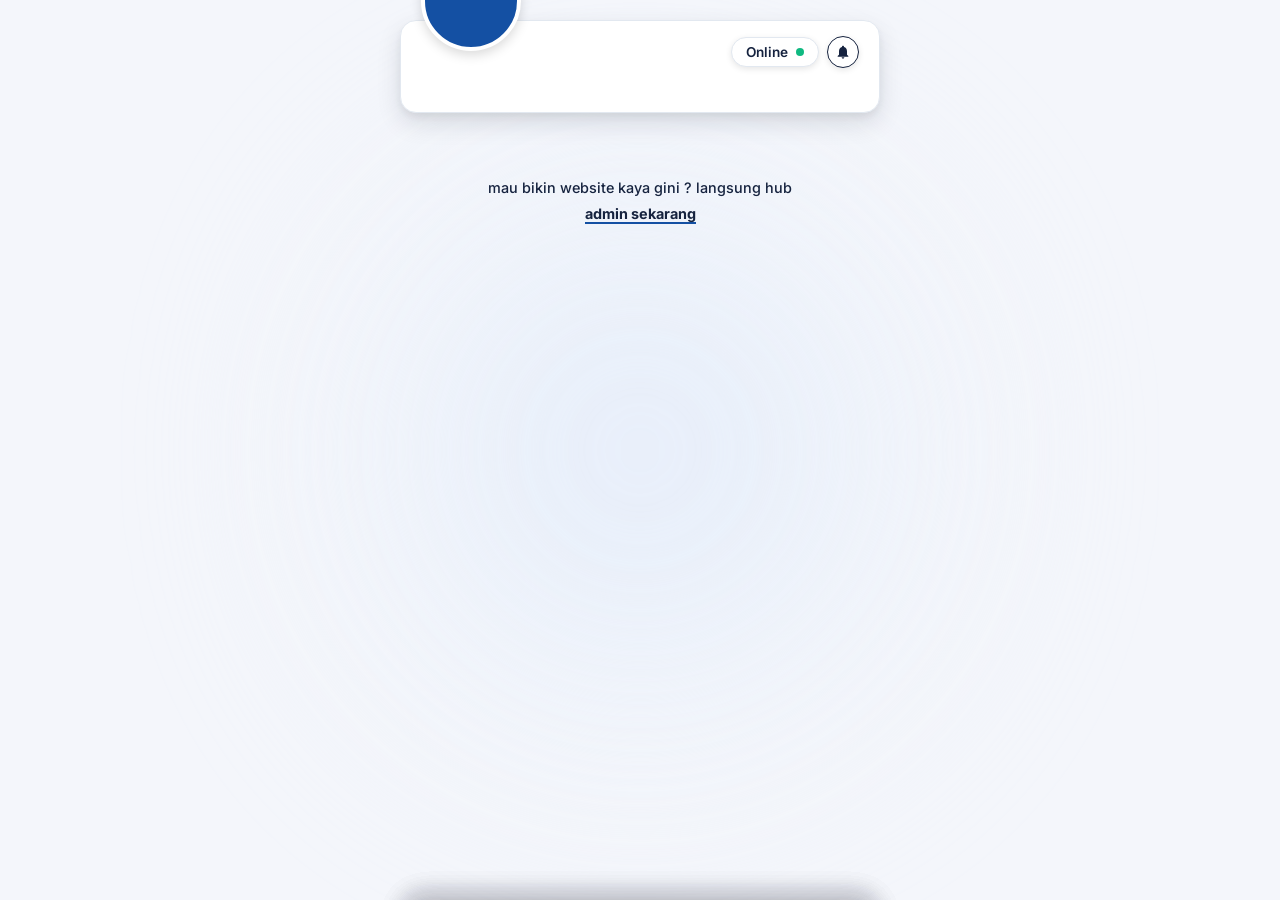
==== index.html @ dd4f0faf "Add files via upload" ====
<!DOCTYPE html>
<html lang="id">
<head>
    <meta charset="UTF-8" />
    <meta name="viewport" content="width=device-width, initial-scale=1.0, maximum-scale=1.0, user-scalable=no, viewport-fit=cover" />
    <meta name="theme-color" content="#f4f6fb" />
    <meta name="mobile-web-app-capable" content="yes" />
    <meta name="apple-mobile-web-app-capable" content="yes" />
    <meta name="apple-mobile-web-app-status-bar-style" content="default" />
    <meta name="format-detection" content="telephone=no" />
    <meta name="google-site-verification" content="FuXtRlDmVQ9IEvEFIk6jXxBwI6wVLH-sWnXPq3PyzO8" />
    <title>Andika Store</title>
    <meta name="description" content="dixz-vip.vercel.app adalah toko online yang dibuat dan dikelola oleh Andika. Jual followers Instagram & TikTok murah, APK widget jam estetik, dan bundle 2000+ ebook digital premium." />
    <meta name="keywords" content="Andika, Andika Store, dixz vip, dixz, followers tiktok murah, followers instagram murah, widget jam tecno, 2000 e-book digital murah" />

    <!-- Favicon (nilai awal, otomatis di-update lewat script mengikuti foto profil) -->
    <link rel="icon" id="dynamicFavicon" href="" type="image/png" />

    <!-- Schema markup: bantu Google mengenali brand "Andika Store" / "dixz-vip" / "Andika" sebagai entitas yang sama -->
    <script type="application/ld+json">
    {
        "@context": "https://schema.org",
        "@type": "OnlineStore",
        "name": "Andika Store",
        "alternateName": ["dixz-vip", "dixz", "Andika"],
        "url": "https://dixz-vip.vercel.app",
        "description": "Toko online yang dibuat dan dikelola oleh Andika. Jual followers Instagram & TikTok murah, APK widget jam estetik, dan bundle 2000+ ebook digital premium.",
        "founder": {
            "@type": "Person",
            "name": "Andika"
        },
        "makesOffer": [
            { "@type": "Offer", "itemOffered": { "@type": "Product", "name": "Followers Instagram" } },
            { "@type": "Offer", "itemOffered": { "@type": "Product", "name": "Followers TikTok" } },
            { "@type": "Offer", "itemOffered": { "@type": "Product", "name": "APK Widget Jam" } },
            { "@type": "Offer", "itemOffered": { "@type": "Product", "name": "2.000+ Buku Digital Premium" } }
        ]
    }
    </script>

    <link rel="preconnect" href="https://fonts.googleapis.com" />
    <link rel="preconnect" href="https://fonts.gstatic.com" crossorigin />
    <link href="https://fonts.googleapis.com/css2?family=Inter:wght@400;500;600;700;800&display=swap" rel="stylesheet" />
    <link href="https://fonts.googleapis.com/css2?family=Material+Symbols+Outlined:opsz,wght,FILL,GRAD@24,500,1,0" rel="stylesheet" />

    <link rel="stylesheet" href="/css/base-reset.css" />
    <link rel="stylesheet" href="/css/produk-payment.css" />
    <link rel="stylesheet" href="/css/checkout-sheet.css" />
    <link rel="stylesheet" href="/css/status-story.css" />
</head>
<body>

<div class="container" id="mainContainer">

    <!-- ===== PROFILE CARD ===== -->
    <header class="profile-card">
        <img src="" alt="Cover" class="cover-photo" id="profileCoverImg" onerror="this.style.display='none'" />
        <div class="profile-content">
            <div class="avatar-column">
                <div class="avatar-wrapper">
                    <div class="avatar-ring" id="avatarRing" onclick="openStatusViewer()">
                        <div class="avatar-container">
                            <img src="" alt="Avatar" class="avatar-img" id="profileAvatarImg" onerror="this.style.display='none'" />
                        </div>
                    </div>
                </div>
                <div class="username-wrapper">
                    <h1 id="profileNameText"></h1>
                </div>
            </div>
            <div class="status-notif-row">
                <div class="online-badge">
                    <span>Online</span>
                    <span class="online-dot"></span>
                </div>
                <div class="notif-icon-btn" id="btnNotifMain" onclick="openNotifPage()">
                    <svg viewBox="0 0 24 24"><path d="M12 22c1.1 0 2-.9 2-2h-4c0 1.1.89 2 2 2zm6-6v-5c0-3.07-1.64-5.64-4.5-6.32V4c0-.83-.67-1.5-1.5-1.5s-1.5.67-1.5 1.5v.68C7.63 5.36 6 7.92 6 11v5l-2 2v1h16v-1l-2-2z"/></svg>
                    <span class="notif-count-badge" id="notifCountMain"></span>
                    <div class="notif-overlay-preview" id="notifOverlayPreview" onclick="event.stopPropagation(); openNotifPage();">
                        <div class="notif-overlay-latest"></div>
                        <div class="notif-overlay-text"></div>
                    </div>
                </div>
            </div>
            <p class="bio" id="profileBioText"></p>
        </div>
    </header>

    <!-- ===== NOTIFIKASI V1 (TEKS BERJALAN) ===== -->
    <div class="notif-ticker" id="notifTickerV1" style="display:none;">
        <span class="notif-ticker-icon">
            <span class="material-symbols-outlined">campaign</span>
        </span>
        <div class="notif-ticker-track">
            <div class="notif-ticker-inner" id="notifTickerInner"></div>
        </div>
    </div>

    <!-- ===== GRID PRODUK 2 KOLOM ===== -->
    <div class="product-grid" id="productGrid"></div>

    <!-- ===== FOOTER ===== -->
    <footer>
        mau bikin website kaya gini ? langsung hub<br />
        <a href="https://wa.me/qr/74JALTPNIT3DH1" target="_blank">admin sekarang</a>
    </footer>
</div>

<!-- ============================================================ -->
<!-- ===== HALAMAN DETAIL PRODUK ===== -->
<div class="page-product" id="pageProduct">

    <!-- Slider + tombol back jadi satu kontainer -->
    <div class="slider-wrapper">
        <div class="btn-back" id="btnBackProduct">‹</div>
        <div class="btn-notif-product" id="btnNotifProduct" onclick="openNotifPage()">
            <svg viewBox="0 0 24 24"><path d="M12 22c1.1 0 2-.9 2-2h-4c0 1.1.89 2 2 2zm6-6v-5c0-3.07-1.64-5.64-4.5-6.32V4c0-.83-.67-1.5-1.5-1.5s-1.5.67-1.5 1.5v.68C7.63 5.36 6 7.92 6 11v5l-2 2v1h16v-1l-2-2z"/></svg>
            <span class="notif-count-badge" id="notifCountProduct"></span>
            <div class="notif-overlay-preview" id="notifOverlayPreviewProduct" onclick="event.stopPropagation(); openNotifPage();">
                <div class="notif-overlay-latest"></div>
                <div class="notif-overlay-text"></div>
            </div>
        </div>
        <div class="detail-main-slider" id="detailSlider">
            <div class="detail-slide-track" id="slideTrack"></div>
            <div class="slider-indicators" id="sliderIndicators"></div>
        </div>
    </div>

    <div class="product-detail-content">
        <div class="detail-title" id="detailTitle">Nama Produk</div>
        <div class="detail-price-wrap" id="detailPriceWrap">
            <span class="detail-price-old" id="detailPriceOld" style="display:none"></span>
            <span class="detail-price" id="detailPrice">Rp 0</span>
        </div>
        <div class="detail-desc" id="detailDesc"></div>

        <!-- Gallery horizontal scroll -->
        <div class="gallery-scroll" id="galleryScroll"></div>

        <!-- Testimoni -->
        <div class="testimoni-section" id="testimoniSection" style="display:none">
            <div class="testimoni-header">
                <span class="testimoni-title" id="testimoniTitle">Testimoni Pelanggan</span>
                <span class="testimoni-limit" id="testimoniLimit">hanya menampilkan 10</span>
            </div>
            <div class="testimoni-list" id="testimoniList"></div>
        </div>
    </div>

    <!-- Tombol BELI (mengambang) - MERAH SOFT -->
    <div class="btn-beli-fixed">
        <button id="btnBeliSekarang">
            BELI SEKARANG <span id="btnBeliPrice">Rp 0</span>
        </button>
    </div>
</div>

<!-- ============================================================ -->
<!-- ===== HALAMAN PEMBAYARAN (QRIS) ===== -->
<div class="page-payment" id="pagePayment">
    <!-- Tombol back dengan animasi -->
    <div class="payment-top-bar">
        <div class="btn-back-payment" id="btnBackPayment">‹</div>
        <div class="btn-notif-payment" id="btnNotifPayment" onclick="openNotifPage()">
            <svg viewBox="0 0 24 24"><path d="M12 22c1.1 0 2-.9 2-2h-4c0 1.1.89 2 2 2zm6-6v-5c0-3.07-1.64-5.64-4.5-6.32V4c0-.83-.67-1.5-1.5-1.5s-1.5.67-1.5 1.5v.68C7.63 5.36 6 7.92 6 11v5l-2 2v1h16v-1l-2-2z"/></svg>
            <span class="notif-count-badge" id="notifCountPayment"></span>
            <div class="notif-overlay-preview notif-overlay-preview-left" id="notifOverlayPreviewPayment" onclick="event.stopPropagation(); openNotifPage();">
                <div class="notif-overlay-latest"></div>
                <div class="notif-overlay-text"></div>
            </div>
        </div>
    </div>

    <div class="payment-title">💳 Pembayaran</div>

    <img class="payment-qris-img" id="paymentQrisImg" src="" alt="QRIS" />

    <div class="qris-price-box">
        <div class="qris-price-col">
            <span class="qris-price-text" id="qrisPriceText">Rp 0</span>
            <span class="qris-admin-text" id="qrisAdminText">+ biaya admin</span>
        </div>
        <a href="#" download="QRIS-DixzVip.jpg" id="btnDownloadQris" class="btn-download-qris">
            <svg viewBox="0 0 24 24" xmlns="http://www.w3.org/2000/svg"><path d="M11 4h2v7h3l-4 4-4-4h3V4zM5 18h14v2H5z"/></svg>
            DOWNLOAD
        </a>
    </div>

    <div class="payment-info">
        <li><span class="step-num">1</span> Pembayaran via <strong>QRIS</strong></li>
        <li><span class="step-num">2</span> Scan QRIS di atas</li>
        <li><span class="step-num">3</span> Kirim bukti transaksi ke WA</li>
        <li><span class="step-num">4</span> <span id="paymentInstr4">Produk dikirim lewat WA</span></li>
    </div>

    <!-- Kotak hijau soft horizontal -->
    <a href="#" id="btnBuktiWa" target="_blank" class="btn-bukti-wa">
        Kirim Bukti Transaksi Ke Sini
    </a>

    <p style="text-align:center;margin-top:20px;font-weight:600;color:#555;">Mimin insyaallah fast respon yah 🥰</p>
</div>

<!-- ============================================================ -->
<!-- ===== HALAMAN NOTIFIKASI (menyatu di website utama) ===== -->
<div class="page-notif" id="pageNotif">
    <div class="notif-top-bar">
        <h1 class="notif-page-title">Notifikasi</h1>
        <div class="btn-close-notif" id="btnBackNotif">✕</div>
    </div>
    <div id="notifPageList"></div>
    <div class="empty-state" id="notifEmptyState" style="display:none">Belum ada notifikasi.</div>
</div>

<!-- ============================================================ -->
<!-- ===== BOTTOM SHEET: PILIH METODE PEMBAYARAN ===== -->
<div class="sheet-overlay" id="sheetOverlay"></div>
<div class="payment-method-sheet" id="paymentMethodSheet">
    <div class="sheet-handle"></div>

    <div id="sheetMethodView">
        <div class="sheet-title">Pilih Metode Pembayaran</div>

        <div class="method-list">
            <div class="method-option disabled">
                <div class="method-icon-circle">
                    <img src="https://i.ibb.co.com/RxcXkbR/19505ccf6392c16c5c320a50e8c2b745.jpg" alt="DANA" />
                </div>
                <span class="method-name">DANA</span>
                <span class="method-status">Segera Hadir</span>
            </div>

            <div class="method-option disabled">
                <div class="method-icon-circle">
                    <img src="https://i.ibb.co.com/FL1rmD7w/ca3bcfb0b9e22aface4fb684a733075e.jpg" alt="GoPay" />
                </div>
                <span class="method-name">GoPay</span>
                <span class="method-status">Segera Hadir</span>
            </div>

            <div class="method-option disabled">
                <div class="method-icon-circle">
                    <img src="https://i.ibb.co.com/fdcCYJgd/b1a071a263b1ceb1ceadd4798d56f531.jpg" alt="OVO" />
                </div>
                <span class="method-name">OVO</span>
                <span class="method-status">Segera Hadir</span>
            </div>

            <div class="method-option" data-method="qris">
                <div class="method-icon-circle">
                    <img src="https://i.ibb.co.com/F4hYS9hG/sedang-1707756021-logo-qris.jpg" alt="QRIS" />
                </div>
                <span class="method-name">QRIS</span>
                <span class="method-check" id="methodCheck">
                    <svg viewBox="0 0 24 24" xmlns="http://www.w3.org/2000/svg"><path d="M9 16.2l-3.5-3.5L4 14.2l5 5 11-11-1.5-1.5z"/></svg>
                </span>
            </div>
        </div>

        <button class="btn-lanjutkan" id="btnLanjutkanPayment" disabled>Lanjutkan</button>
    </div>

    <div class="sheet-loading-view" id="sheetLoadingView">
        <div class="loading-ring"></div>
        <p class="loading-label" id="sheetLoadingLabel">Menyiapkan QRIS Pembayaran...</p>
        <div class="loading-progress-track">
            <div class="loading-progress-fill" id="sheetProgressFill"></div>
        </div>
    </div>
</div>

<!-- ============================================================ -->
<!-- ===== SHEET: INPUT DATA INSTAGRAM ===== -->
<div class="sheet-overlay" id="igSheetOverlay"></div>
<div class="payment-method-sheet" id="igInputSheet">
    <div class="sheet-handle"></div>

    <div id="igInputView" class="ig-input-view">
        <div class="sheet-title" id="igSheetTitle">Detail Pesanan Instagram</div>

        <label class="ig-field-label" id="igUsernameLabel">Username Instagram</label>
        <input type="text" id="igUsernameInput" class="ig-username-input" placeholder="@username_kamu" autocomplete="off" autocorrect="off" spellcheck="false" />

        <label class="ig-field-label">Pilih Jumlah Followers</label>
        <div class="ig-followers-grid" id="igFollowersGrid">
            <button class="ig-followers-btn" data-amount="100">100</button>
            <button class="ig-followers-btn" data-amount="200">200</button>
            <button class="ig-followers-btn" data-amount="300">300</button>
            <button class="ig-followers-btn" data-amount="400">400</button>
            <button class="ig-followers-btn" data-amount="500">500</button>
            <button class="ig-followers-btn" data-amount="600">600</button>
            <button class="ig-followers-btn" data-amount="700">700</button>
            <button class="ig-followers-btn" data-amount="800">800</button>
            <button class="ig-followers-btn" data-amount="900">900</button>
            <button class="ig-followers-btn" data-amount="1000">1.000</button>
        </div>

        <div class="ig-price-display">
            <span class="ig-price-label">Total Pembayaran</span>
            <span class="ig-price-value" id="igPriceDisplay">Pilih jumlah dulu</span>
        </div>

        <button class="btn-lanjutkan" id="btnLanjutkanIG" disabled>Lanjutkan Pembayaran</button>
    </div>

    <div class="sheet-loading-view" id="igLoadingView">
        <div class="loading-ring"></div>
        <p class="loading-label">Menyiapkan Metode Pembayaran...</p>
        <div class="loading-progress-track">
            <div class="loading-progress-fill" id="igProgressFill"></div>
        </div>
    </div>
</div>

<!-- ============================================================ -->
<!-- ===== SHEET: ADDON PRODUK (Widget Jam) ===== -->
<div class="sheet-overlay" id="addonSheetOverlay"></div>
<div class="payment-method-sheet" id="addonSheet">
    <div class="sheet-handle"></div>
    <div id="addonSheetView">
        <div class="sheet-title">Siapa Tau Kamu Berminat 👀</div>
        <div class="addon-card" id="addonCard">
            <img class="addon-card-img" id="addonCardImg" src="" alt="Addon" />
            <div class="addon-card-info">
                <div class="addon-card-name" id="addonCardName"></div>
                <div class="addon-card-desc" id="addonCardDesc"></div>
                <div class="addon-card-price" id="addonCardPrice"></div>
            </div>
            <div class="addon-check" id="addonCheck">
                <svg viewBox="0 0 24 24"><path d="M9 16.2l-3.5-3.5L4 14.2l5 5 11-11-1.5-1.5z"/></svg>
            </div>
        </div>
        <div class="addon-total-box">
            <span class="addon-total-label">Total</span>
            <span class="addon-total-value" id="addonTotalValue">Rp 500</span>
        </div>
        <button class="btn-lanjutkan" id="btnLanjutkanAddon">Lanjutkan • Rp 500</button>
    </div>
    <div class="sheet-loading-view" id="addonLoadingView">
        <div class="loading-ring"></div>
        <p class="loading-label">Menyiapkan Metode Pembayaran...</p>
        <div class="loading-progress-track">
            <div class="loading-progress-fill" id="addonProgressFill"></div>
        </div>
    </div>
</div>

<!-- ============================================================ -->
<!-- ===== HALAMAN STATUS (STORY VIEWER) ===== -->
<div class="page-status" id="pageStatus">
    <div class="status-progress-row" id="statusProgressRow"></div>
    <div class="status-header">
        <img class="status-header-avatar" id="statusHeaderAvatar" src="" alt="Avatar" />
        <div class="status-header-info">
            <div class="status-header-name" id="statusHeaderName"></div>
            <div class="status-header-time" id="statusHeaderTime"></div>
        </div>
        <div class="status-header-notif" id="statusHeaderNotif" onclick="event.stopPropagation(); if(window.__statusPauseForOverlay) window.__statusPauseForOverlay(); openNotifPage();">
            <svg viewBox="0 0 24 24"><path d="M12 22c1.1 0 2-.9 2-2h-4c0 1.1.89 2 2 2zm6-6v-5c0-3.07-1.64-5.64-4.5-6.32V4c0-.83-.67-1.5-1.5-1.5s-1.5.67-1.5 1.5v.68C7.63 5.36 6 7.92 6 11v5l-2 2v1h16v-1l-2-2z"/></svg>
            <span class="notif-count-badge" id="notifCountStatus"></span>
            <div class="notif-overlay-preview" id="notifOverlayPreviewStatus">
                <div class="notif-overlay-latest"></div>
                <div class="notif-overlay-text"></div>
            </div>
        </div>
        <div class="status-header-close" id="statusHeaderClose">✕</div>
    </div>

    <div class="status-media-wrap" id="statusMediaWrap">
        <div class="status-tap-zone status-tap-left" id="statusTapLeft"></div>
        <div class="status-tap-zone status-tap-right" id="statusTapRight"></div>
    </div>

    <div class="status-bottom-bar" id="statusBottomBar">
        <div class="status-reply-row" id="statusReplyRow">
            <div class="status-icon-btn status-btn-camera" id="statusBtnCamera" title="Kamera">
                <svg viewBox="0 0 24 24"><path d="M9 2l-1.83 2H4c-1.1 0-2 .9-2 2v12c0 1.1.9 2 2 2h16c1.1 0 2-.9 2-2V6c0-1.1-.9-2-2-2h-3.17L15 2H9zm3 15c-2.76 0-5-2.24-5-5s2.24-5 5-5 5 2.24 5 5-2.24 5-5 5zm0-8a3 3 0 100 6 3 3 0 000-6z"/></svg>
            </div>
            <div class="status-reply-pill">
                <input type="text" id="statusReplyInput" class="status-reply-input" placeholder="Kirim pesan..." autocomplete="off" autocorrect="off" />
            </div>
            <div class="status-icon-btn" id="statusBtnGallery" title="Galeri">
                <svg viewBox="0 0 24 24"><path d="M21 19V5c0-1.1-.9-2-2-2H5c-1.1 0-2 .9-2 2v14c0 1.1.9 2 2 2h14c1.1 0 2-.9 2-2zM8.5 13.5l2.5 3.01L14.5 12l4.5 6H5l3.5-4.5z"/></svg>
            </div>
            <div class="status-icon-btn status-btn-sticker" id="statusBtnSticker" title="Stiker">
                <svg viewBox="0 0 24 24"><path d="M12 2C6.48 2 2 6.48 2 12s4.48 10 10 10 10-4.48 10-10S17.52 2 12 2zM8.5 8.5a1.5 1.5 0 113 0 1.5 1.5 0 01-3 0zm7 0a1.5 1.5 0 113 0 1.5 1.5 0 01-3 0zM12 17.5c-2.33 0-4.31-1.46-5.11-3.5h10.22c-.8 2.04-2.78 3.5-5.11 3.5z"/></svg>
                <div class="status-emoji-quick" id="statusEmojiQuick">
                    <span data-emoji="😂">😂</span>
                    <span data-emoji="😍">😍</span>
                </div>
            </div>
            <div class="status-icon-btn status-btn-mic" id="statusBtnMicSend" title="Kirim">
                <svg id="statusMicIcon" viewBox="0 0 24 24"><path d="M12 14c1.66 0 3-1.34 3-3V5c0-1.66-1.34-3-3-3S9 3.34 9 5v6c0 1.66 1.34 3 3 3zm5-3c0 2.76-2.24 5-5 5s-5-2.24-5-5H5c0 3.53 2.61 6.43 6 6.92V21h2v-3.08c3.39-.49 6-3.39 6-6.92h-2z"/></svg>
                <svg id="statusSendIcon" viewBox="0 0 24 24" style="display:none"><path d="M2.01 21L23 12 2.01 3 2 10l15 2-15 2z"/></svg>
            </div>
            <div class="status-reaction-btn" id="statusBtnLike">
                <svg viewBox="0 0 24 24"><path d="M12 21.35l-1.45-1.32C5.4 15.36 2 12.28 2 8.5 2 5.42 4.42 3 7.5 3c1.74 0 3.41.81 4.5 2.09C13.09 3.81 14.76 3 16.5 3 19.58 3 22 5.42 22 8.5c0 3.78-3.4 6.86-8.55 11.54L12 21.35z"/></svg>
            </div>
            <div class="status-reaction-btn" id="statusBtnShare">
                <svg viewBox="0 0 24 24"><path d="M18 16.08c-.76 0-1.44.3-1.96.77L8.91 12.7c.05-.23.09-.46.09-.7s-.04-.47-.09-.7l7.05-4.11c.54.5 1.25.81 2.04.81 1.66 0 3-1.34 3-3s-1.34-3-3-3-3 1.34-3 3c0 .24.04.47.09.7L7.04 9.81C6.5 9.31 5.79 9 5 9c-1.66 0-3 1.34-3 3s1.34 3 3 3c.79 0 1.5-.31 2.04-.81l7.12 4.16c-.05.21-.08.43-.08.65 0 1.61 1.31 2.92 2.92 2.92 1.61 0 2.92-1.31 2.92-2.92s-1.31-2.92-2.92-2.92z"/></svg>
            </div>
        </div>
        <div class="status-voice-recording" id="statusVoiceRecording">
            <div class="status-voice-del" id="statusVoiceDel">
                <svg viewBox="0 0 24 24"><path d="M6 19c0 1.1.9 2 2 2h8c1.1 0 2-.9 2-2V7H6v12zM19 4h-3.5l-1-1h-5l-1 1H5v2h14V4z"/></svg>
            </div>
            <div class="status-voice-wave" id="statusVoiceWave">
                <span style="animation-delay:0s"></span><span style="animation-delay:0.1s"></span><span style="animation-delay:0.2s"></span><span style="animation-delay:0.3s"></span><span style="animation-delay:0.15s"></span><span style="animation-delay:0.25s"></span><span style="animation-delay:0.05s"></span><span style="animation-delay:0.35s"></span>
            </div>
            <div class="status-voice-time" id="statusVoiceTime">0:00</div>
            <div class="status-voice-send" id="statusVoiceSend">
                <svg viewBox="0 0 24 24"><path d="M2.01 21L23 12 2.01 3 2 10l15 2-15 2z"/></svg>
            </div>
        </div>
    </div>
</div>
<input type="file" id="statusCameraCapture" accept="image/*" capture="environment" style="display:none" />
<input type="file" id="statusGalleryPick" accept="image/*" style="display:none" />
<div class="status-toast" id="statusToast"></div>
<div class="status-sent-overlay" id="statusSentOverlay">
    <svg viewBox="0 0 52 52">
        <circle class="status-sent-circle" cx="26" cy="26" r="23" fill="none"/>
        <path class="status-sent-check" fill="none" d="M14 27l7 7 16-16"/>
    </svg>
</div>

<!-- ===== FLOATING WHATSAPP BUTTON ===== -->
<a href="#" target="_blank" class="fab-wa" id="fabWa" style="display:none;">
    <svg viewBox="0 0 24 24" xmlns="http://www.w3.org/2000/svg">
        <path d="M17.472 14.382c-.297-.149-1.758-.867-2.03-.967-.273-.099-.471-.148-.67.15-.197.297-.767.966-.94 1.164-.173.199-.347.223-.644.075-.297-.15-1.255-.463-2.39-1.475-.883-.788-1.48-1.761-1.653-2.059-.173-.297-.018-.458.13-.606.134-.133.298-.347.446-.52.149-.174.198-.298.298-.497.099-.198.05-.371-.025-.52-.075-.149-.669-1.612-.916-2.207-.242-.579-.487-.5-.669-.51-.173-.008-.371-.01-.57-.01-.198 0-.52.074-.792.372-.272.297-1.04 1.016-1.04 2.479 0 1.462 1.065 2.875 1.213 3.074.149.198 2.096 3.2 5.077 4.487.709.306 1.262.489 1.694.625.712.227 1.36.195 1.871.118.571-.085 1.758-.719 2.006-1.413.248-.694.248-1.289.173-1.413-.074-.124-.272-.198-.57-.347m-5.421 7.403h-.004a9.87 9.87 0 01-5.031-1.378l-.361-.214-3.741.982.998-3.648-.235-.374a9.86 9.86 0 01-1.51-5.26c.001-5.45 4.436-9.884 9.888-9.884 2.64 0 5.122 1.03 6.988 2.898a9.825 9.825 0 012.893 6.994c-.003 5.45-4.437 9.884-9.885 9.884m8.413-18.297A11.815 11.815 0 0012.05 0C5.495 0 .16 5.335.157 11.892c0 2.096.547 4.142 1.588 5.945L.057 24l6.305-1.654a11.882 11.882 0 005.683 1.448h.005c6.554 0 11.89-5.335 11.893-11.893a11.821 11.821 0 00-3.48-8.413z"/>
    </svg>
</a>

<!-- ============================================================ -->
<script type="module" src="/firabase.js"></script>

<script src="/js/produk-grid.js"></script>
<script src="/js/slider-testimoni.js"></script>
<script src="/js/navigasi-halaman.js"></script>
<script src="/js/payment-sheet.js"></script>
<script src="/js/addon-ig-sheet.js"></script>
<script src="/js/ig-close.js"></script>
<script src="/js/status-init.js"></script>
<script src="/js/status-viewer.js"></script>

<!-- ===== FAVICON OTOMATIS (ikut foto profil) ===== -->
<script>
(function () {
    const avatarImg = document.getElementById('profileAvatarImg');
    const faviconLink = document.getElementById('dynamicFavicon');
    if (!avatarImg || !faviconLink) return;

    function syncFavicon() {
        if (avatarImg.src) {
            faviconLink.href = avatarImg.src;
        }
    }

    // Set favicon pas pertama kali foto sudah termuat
    if (avatarImg.complete) {
        syncFavicon();
    } else {
        avatarImg.addEventListener('load', syncFavicon, { once: true });
    }

    // Pantau kalau src foto profil berubah (misal setelah update dari web admin)
    const observer = new MutationObserver(syncFavicon);
    observer.observe(avatarImg, { attributes: true, attributeFilter: ['src'] });
})();
</script>

</body>
</html>
---- css/produk-payment.css ----
/* ===== HALAMAN PRODUK (Detail) ===== */
        .page-product {
            display: none;
            position: fixed;
            top: 0;
            left: 0;
            right: 0;
            bottom: 0;
            background: var(--bg-base);
            z-index: 999;
            overflow-y: auto;
            padding-bottom: 90px;
        }

        .page-product.active {
            display: block;
        }

        /* Tombol kembali - overlay di atas foto */
        .btn-back {
            position: absolute;
            top: 16px;
            left: 16px;
            z-index: 20;
            width: 44px;
            height: 44px;
            background: rgba(255,255,255,0.92);
            border: 1px solid var(--border);
            border-radius: 50%;
            display: flex;
            align-items: center;
            justify-content: center;
            font-size: 1.8rem;
            font-weight: 700;
            color: var(--dark);
            cursor: pointer;
            box-shadow: 0 3px 9px rgba(15,23,42,0.18);
            transition: opacity 0.4s ease, transform 0.3s ease, visibility 0.4s;
            transform: translateY(0);
            opacity: 1;
            visibility: visible;
        }

        .btn-back.hidden {
            opacity: 0;
            transform: translateY(-10px);
            visibility: hidden;
            pointer-events: none;
        }

        /* Wrapper foto + btn back jadi 1 kontainer relatif */
        .slider-wrapper {
            position: relative;
            width: 100%;
        }

        /* Wrapper foto utama + slider */
        .detail-main-slider {
            position: relative;
            width: 100%;
            aspect-ratio: 1 / 1;
            background: #000;
            overflow: hidden;
            touch-action: pan-y;
        }

        .detail-slide-track {
            display: flex;
            width: 100%;
            height: 100%;
            cursor: grab;
            transition: transform 0.4s cubic-bezier(0.25, 0.46, 0.45, 0.94);
        }

        .detail-slide-track img {
            flex: 0 0 100%;
            width: 100%;
            height: 100%;
            object-fit: cover;
            display: block;
            -webkit-user-drag: none;
            user-select: none;
        }

        /* Indikator bulat-bulat di dalam foto (bawah) */
        .slider-indicators {
            position: absolute;
            bottom: 16px;
            left: 50%;
            transform: translateX(-50%);
            display: flex;
            gap: 10px;
            z-index: 5;
        }

        .slider-indicators span {
            display: block;
            width: 10px;
            height: 10px;
            border-radius: 50%;
            background: rgba(255,255,255,0.5);
            border: 2px solid rgba(0,0,0,0.3);
            transition: background 0.3s, transform 0.2s;
            cursor: pointer;
        }

        .slider-indicators span.active {
            background: #fff;
            transform: scale(1.2);
            border-color: #222;
        }

        /* Konten di bawah foto */
        .product-detail-content {
            padding: 20px 20px 20px;
        }

        .detail-title {
            font-size: 1.6rem;
            font-weight: 800;
            color: var(--dark);
            margin-top: 4px;
        }

        .detail-price {
            font-size: 1.5rem;
            font-weight: 800;
            color: var(--green);
            margin-top: 4px;
        }

        .detail-price-wrap {
            margin-top: 6px;
            display: flex;
            flex-direction: column;
            gap: 2px;
        }

        .detail-price-old {
            font-size: 0.85rem;
            font-weight: 600;
            color: #bbb;
            text-decoration: line-through;
            line-height: 1.2;
        }

        /* ===== STYLED DESKRIPSI ===== */
        .detail-desc {
            font-size: 0.88rem;
            color: #444;
            margin-top: 14px;
            line-height: 1.65;
            overflow-wrap: break-word;
            word-break: normal;
        }

        .detail-desc .desc-heading {
            font-size: 0.9rem;
            font-weight: 800;
            color: var(--dark);
            margin: 16px 0 6px;
            display: block;
            letter-spacing: 0.2px;
        }

        .detail-desc .desc-heading:first-child {
            margin-top: 0;
        }

        .detail-desc .desc-paragraph {
            display: block;
            margin-bottom: 8px;
            color: #444;
            font-size: 0.88rem;
        }

        .detail-desc .desc-tagline {
            display: block;
            font-weight: 700;
            color: var(--dark);
            margin-bottom: 8px;
            font-size: 0.9rem;
            line-height: 1.5;
        }

        .detail-desc .desc-list {
            list-style: none;
            padding: 0;
            margin: 6px 0 10px;
        }

        .detail-desc .desc-list li {
            display: flex;
            gap: 10px;
            margin-bottom: 6px;
            align-items: flex-start;
            font-size: 0.85rem;
            line-height: 1.5;
            overflow-wrap: break-word;
            word-break: normal;
        }

        .detail-desc .desc-list li::before {
            content: '';
            width: 7px;
            height: 7px;
            min-width: 7px;
            background: #a8b2c2;
            border-radius: 50%;
            flex-shrink: 0;
            margin-top: 4px;
        }

        .detail-desc .desc-divider {
            display: block;
            height: 1.5px;
            background: var(--dark);
            border-radius: 2px;
            margin: 14px 0;
            opacity: 0.1;
        }

        .detail-desc .desc-cta {
            display: block;
            font-weight: 700;
            color: var(--dark);
            font-size: 0.88rem;
            margin-top: 10px;
            border-left: 3px solid var(--green);
            padding-left: 10px;
            line-height: 1.6;
        }

        /* ===== SHEET IG INPUT ===== */
        .ig-input-view .sheet-title {
            margin-bottom: 16px;
        }

        .ig-field-label {
            font-size: 0.8rem;
            font-weight: 700;
            color: var(--dark);
            margin-bottom: 6px;
            display: block;
        }

        .ig-username-input {
            width: 100%;
            padding: 12px 14px;
            border: 1px solid var(--border);
            border-radius: 12px;
            font-family: 'Inter', sans-serif;
            font-size: 0.9rem;
            font-weight: 600;
            background: var(--light);
            color: var(--dark);
            box-shadow: 0 3px 9px rgba(15,23,42,0.15);
            outline: none;
            box-sizing: border-box;
            margin-bottom: 14px;
            transition: border-color 0.15s, box-shadow 0.15s;
        }

        .ig-username-input:focus {
            border-color: var(--green);
            box-shadow: 0 3px 9px rgba(95,186,143,0.18);
        }

        .ig-username-input::placeholder {
            color: #bbb;
            font-weight: 500;
        }

        .ig-followers-grid {
            display: grid;
            grid-template-columns: repeat(5, 1fr);
            gap: 8px;
            margin-bottom: 14px;
        }

        .ig-followers-btn {
            padding: 9px 4px;
            border: 1px solid var(--border);
            border-radius: 10px;
            background: var(--light);
            font-family: 'Inter', sans-serif;
            font-size: 0.72rem;
            font-weight: 700;
            color: var(--dark);
            cursor: pointer;
            box-shadow: 0 2px 6px rgba(15,23,42,0.15);
            transition: all 0.15s;
            text-align: center;
        }

        .ig-followers-btn:active {
            transform: scale(0.95);
        }

        .ig-followers-btn.selected {
            background: var(--dark);
            color: #fff;
            box-shadow: 0 2px 6px rgba(15,23,42,0.18);
        }

        .ig-price-display {
            display: flex;
            align-items: center;
            justify-content: space-between;
            padding: 12px 14px;
            background: var(--light);
            border: 1px solid var(--border);
            border-radius: 12px;
            margin-bottom: 16px;
            box-shadow: 0 3px 9px rgba(15,23,42,0.1);
        }

        .ig-price-label {
            font-size: 0.78rem;
            font-weight: 600;
            color: #888;
        }

        .ig-price-value {
            font-size: 1.05rem;
            font-weight: 800;
            color: var(--green);
        }

        /* Gallery horizontal scroll - vertikal (potrait) */
        .gallery-scroll {
            display: flex;
            gap: 14px;
            overflow-x: auto;
            padding: 16px 0 8px;
            scroll-snap-type: x mandatory;
            -webkit-overflow-scrolling: touch;
        }

        .gallery-scroll::-webkit-scrollbar {
            height: 4px;
        }
        .gallery-scroll::-webkit-scrollbar-track {
            background: #ddd;
            border-radius: 10px;
        }
        .gallery-scroll::-webkit-scrollbar-thumb {
            background: var(--dark);
            border-radius: 10px;
        }

        .gallery-scroll img {
            flex: 0 0 140px;
            width: 140px;
            aspect-ratio: 3 / 4;
            object-fit: contain;
            background: var(--light);
            border-radius: 14px;
            border: 1px solid var(--border);
            scroll-snap-align: start;
            box-shadow: 0 4px 12px rgba(15,23,42,0.18);
            transition: transform 0.15s;
        }

        .gallery-scroll img:active {
            transform: scale(0.95);
        }

        /* ===== TOMBOL BELI SEKARANG - MERAH SOFT ===== */
        .btn-beli-fixed {
            position: fixed;
            bottom: 20px;
            left: 20px;
            right: 20px;
            z-index: 1000;
            max-width: 440px;
            margin: 0 auto;
        }

        .btn-beli-fixed button {
            width: 100%;
            padding: 18px 20px;
            background: var(--soft-red);
            color: #ffffff;
                        border-radius: 16px;
            font-family: 'Inter', sans-serif;
            font-weight: 800;
            font-size: 1.2rem;
            letter-spacing: 0.5px;
            box-shadow: 0 5px 15px rgba(15,23,42,0.18);
            cursor: pointer;
            transition: transform 0.15s, box-shadow 0.15s, background 0.2s;
            display: flex;
            align-items: center;
            justify-content: center;
            gap: 8px;
            text-shadow: 0 1px 2px rgba(0,0,0,0.22);
        }

        .btn-beli-fixed button:active {
            transform: scale(0.97);
            box-shadow: 0 2px 6px rgba(15,23,42,0.18);
            background: #d65a5a;
        }

        .btn-beli-fixed button span {
            background: rgba(255,255,255,0.25);
            color: #fff;
            padding: 2px 14px;
            border-radius: 30px;
            font-size: 0.9rem;
            font-weight: 800;
            text-shadow: none;
        }

        /* ================================================================ */
---- css/checkout-sheet.css ----
/* ===== HALAMAN PEMBAYARAN ===== */
        .page-payment {
            display: none;
            position: fixed;
            top: 0;
            left: 0;
            right: 0;
            bottom: 0;
            background: var(--bg-base);
            z-index: 1001;
            overflow-y: auto;
            padding: 20px 20px 100px;
        }

        .page-payment.active {
            display: block;
        }

        /* Tombol back payment dengan animasi soft */
        .btn-back-payment {
            position: relative;
            z-index: 10;
            width: 44px;
            height: 44px;
            background: var(--light);
            border: 1px solid var(--border);
            border-radius: 50%;
            display: flex;
            align-items: center;
            justify-content: center;
            font-size: 1.8rem;
            font-weight: 700;
            color: var(--dark);
            cursor: pointer;
            box-shadow: 0 3px 9px rgba(15,23,42,0.18);
            transition: opacity 0.4s ease, transform 0.3s ease, visibility 0.4s;
            transform: translateY(0);
            opacity: 1;
            visibility: visible;
            margin-bottom: 8px;
        }

        .btn-back-payment.hidden {
            opacity: 0;
            transform: translateY(-10px);
            visibility: hidden;
            pointer-events: none;
        }

        .payment-title {
            font-size: 1.8rem;
            font-weight: 800;
            color: var(--dark);
            text-align: center;
            margin-top: 10px;
        }

        .payment-qris-img {
            width: 100%;
            max-width: 320px;
            aspect-ratio: 1 / 1;
            object-fit: contain;
            display: block;
            margin: 16px auto 0;
            border: 1px solid var(--border);
            border-radius: 16px;
            background: white;
            box-shadow: 0 5px 15px rgba(15,23,42,0.18);
            padding: 8px;
        }

        .qris-price-box {
            display: flex;
            align-items: center;
            justify-content: space-between;
            width: 100%;
            max-width: 320px;
            margin: 12px auto 0;
            padding: 12px 14px;
            background: var(--light);
            border: 1px solid var(--border);
            border-radius: 14px;
            box-shadow: 0 4px 12px rgba(15,23,42,0.18);
        }

        .qris-price-col {
            display: flex;
            flex-direction: column;
            gap: 2px;
        }

        .qris-price-text {
            font-weight: 800;
            font-size: 1.1rem;
            color: var(--dark);
            line-height: 1.2;
        }

        .qris-admin-text {
            font-size: 0.68rem;
            font-weight: 600;
            color: #888;
        }

        .btn-download-qris {
            display: inline-flex;
            align-items: center;
            gap: 6px;
            padding: 8px 14px;
            background: var(--primary);
                        border-radius: 30px;
            font-family: 'Inter', sans-serif;
            font-weight: 800;
            font-size: 0.8rem;
            letter-spacing: 0.3px;
            color: #ffffff;
            box-shadow: 0 2px 6px rgba(15,23,42,0.18);
            cursor: pointer;
            transition: transform 0.15s, box-shadow 0.15s;
        }

        .btn-download-qris svg {
            width: 15px;
            height: 15px;
            fill: var(--dark);
        }

        .btn-download-qris:active {
            transform: scale(0.96);
            box-shadow: 0 1px 6px rgba(15,23,42,0.18);
        }

        .payment-info {
            background: var(--light);
            border: 1px solid var(--border);
            border-radius: 14px;
            padding: 18px 20px;
            margin-top: 10px;
            box-shadow: 0 4px 12px rgba(15,23,42,0.18);
        }

        .payment-info li {
            list-style: none;
            font-size: 0.95rem;
            font-weight: 500;
            color: var(--dark);
            padding: 8px 0;
            border-bottom: 1px solid #eee;
            display: flex;
            align-items: center;
            gap: 12px;
        }

        .payment-info li:last-child {
            border-bottom: none;
        }

        .payment-info .step-num {
            display: inline-flex;
            align-items: center;
            justify-content: center;
            width: 28px;
            height: 28px;
            background: var(--dark);
            color: white;
            border-radius: 50%;
            font-weight: 700;
            font-size: 0.8rem;
            flex-shrink: 0;
        }

        .payment-wa {
            display: inline-block;
            background: var(--green);
            color: white;
            padding: 4px 16px;
            border-radius: 30px;
            font-weight: 700;
            font-size: 0.9rem;
        }

        /* Kotak hijau soft horizontal - kirim bukti */
        .btn-bukti-wa {
            display: block;
            width: 100%;
            padding: 16px 18px;
            background: var(--soft-green);
            border: 1px solid var(--border);
            border-radius: 16px;
            text-align: center;
            font-family: 'Inter', sans-serif;
            font-weight: 800;
            font-size: 1.05rem;
            letter-spacing: 0.8px;
            color: #0f1b30;
            box-shadow: 0 4px 12px rgba(15,23,42,0.16);
            margin-top: 20px;
            transition: transform 0.15s, box-shadow 0.15s;
            cursor: pointer;
            text-transform: uppercase;
        }

        .btn-bukti-wa:active {
            transform: scale(0.97);
            box-shadow: 0 1px 6px rgba(15,23,42,0.15);
        }

        /* ================================================================ */
        /* ===== BOTTOM SHEET: PILIH METODE PEMBAYARAN ===== */
        .sheet-overlay {
            position: fixed;
            inset: 0;
            background: rgba(15,23,42,0.45);
            z-index: 1500;
            opacity: 0;
            pointer-events: none;
            transition: opacity 0.3s ease;
        }

        .sheet-overlay.active {
            opacity: 1;
            pointer-events: auto;
        }

        .payment-method-sheet {
            position: fixed;
            left: 0;
            right: 0;
            bottom: 0;
            z-index: 1501;
            width: 100%;
            max-width: 480px;
            margin: 0 auto;
            background: var(--bg-base);
            border: 1px solid var(--border);
            border-bottom: none;
            border-radius: 24px 24px 0 0;
            box-shadow: 0 -8px 24px rgba(15,23,42,0.1);
            padding: 14px 20px 26px;
            max-height: 72vh;
            overflow-y: auto;
            transform: translateY(100%);
            transition: transform 0.35s cubic-bezier(0.25, 0.46, 0.45, 0.94);
        }

        .payment-method-sheet.active {
            transform: translateY(0);
        }

        .sheet-handle {
            width: 46px;
            height: 5px;
            border-radius: 10px;
            background: #d8d3c6;
            margin: 0 auto 16px;
        }

        .sheet-title {
            font-size: 1.15rem;
            font-weight: 800;
            color: var(--dark);
            text-align: center;
            margin-bottom: 16px;
        }

        .method-list {
            display: flex;
            flex-direction: column;
            gap: 10px;
            margin-bottom: 18px;
        }

        .method-option {
            display: flex;
            align-items: center;
            gap: 12px;
            padding: 12px 14px;
            border: 1px solid var(--border);
            border-radius: 14px;
            background: var(--light);
            cursor: pointer;
            box-shadow: 0 3px 9px rgba(15,23,42,0.15);
            transition: transform 0.15s, box-shadow 0.15s, border-color 0.15s, background 0.15s;
        }

        .method-option:not(.disabled):active {
            transform: scale(0.98);
        }

        .method-option.selected {
            border-color: var(--green);
            background: #f0f9f4;
            box-shadow: 0 3px 9px rgba(95,186,143,0.18);
        }

        .method-option.disabled {
            cursor: not-allowed;
            background: #ececec;
            opacity: 0.6;
        }

        .method-icon-circle {
            width: 42px;
            height: 42px;
            border-radius: 50%;
            border: 1px solid var(--border);
            display: flex;
            align-items: center;
            justify-content: center;
            background: #fff;
            overflow: hidden;
            flex-shrink: 0;
            box-shadow: var(--shadow-sm);
        }

        .method-icon-circle img {
            width: 100%;
            height: 100%;
            object-fit: cover;
        }

        .method-name {
            flex-grow: 1;
            font-weight: 700;
            font-size: 0.95rem;
            color: var(--dark);
        }

        .method-status {
            font-size: 0.68rem;
            font-weight: 700;
            color: #888;
            background: #dcdcdc;
            padding: 4px 10px;
            border-radius: 20px;
            white-space: nowrap;
        }

        .method-check {
            width: 24px;
            height: 24px;
            border-radius: 50%;
            border: 1px solid #c3ccdb;
            background: #e4e8ef;
            display: flex;
            align-items: center;
            justify-content: center;
            flex-shrink: 0;
            transition: background 0.15s, border-color 0.15s;
        }

        .method-check svg {
            width: 13px;
            height: 13px;
            fill: #fff;
            opacity: 0;
            transition: opacity 0.15s;
        }

        .method-option.selected .method-check {
            background: var(--green);
            border-color: var(--green);
        }

        .method-option.selected .method-check svg {
            opacity: 1;
        }

        .btn-lanjutkan {
            width: 100%;
            padding: 16px;
                        border-radius: 16px;
            background: var(--soft-red);
            color: #fff;
            font-family: 'Inter', sans-serif;
            font-weight: 800;
            font-size: 1.05rem;
            letter-spacing: 0.6px;
            text-shadow: 0 1px 2px rgba(0,0,0,0.2);
            box-shadow: 0 4px 12px rgba(15,23,42,0.18);
            cursor: pointer;
            transition: all 0.15s ease;
        }

        .btn-lanjutkan:disabled {
            background: #ccc;
            color: #888;
            cursor: not-allowed;
            box-shadow: 0 2px 6px rgba(15,23,42,0.15);
        }

        .btn-lanjutkan:not(:disabled):active {
            transform: scale(0.97);
            box-shadow: 0 1px 6px rgba(15,23,42,0.18);
        }

        /* ===== STATE LOADING: PROFESIONAL ===== */
        .sheet-loading-view {
            display: none;
            flex-direction: column;
            align-items: center;
            justify-content: center;
            padding: 40px 24px 28px;
            gap: 0;
        }

        .sheet-loading-view.active {
            display: flex;
        }

        /* Ring spinner double */
        .loading-ring {
            position: relative;
            width: 60px;
            height: 60px;
            margin-bottom: 20px;
        }

        .loading-ring::before,
        .loading-ring::after {
            content: '';
            position: absolute;
            border-radius: 50%;
            border: 4px solid transparent;
        }

        .loading-ring::before {
            inset: 0;
            border-top-color: var(--green);
            border-right-color: var(--green);
            animation: spin-outer 0.8s cubic-bezier(0.4, 0, 0.2, 1) infinite;
        }

        .loading-ring::after {
            inset: 8px;
            border-bottom-color: var(--dark);
            border-left-color: var(--dark);
            animation: spin-inner 0.6s cubic-bezier(0.4, 0, 0.2, 1) infinite reverse;
        }

        @keyframes spin-outer {
            to { transform: rotate(360deg); }
        }

        @keyframes spin-inner {
            to { transform: rotate(360deg); }
        }

        .loading-label {
            font-weight: 700;
            font-size: 0.92rem;
            color: var(--dark);
            text-align: center;
            margin-bottom: 14px;
            letter-spacing: 0.2px;
        }

        /* Progress bar */
        .loading-progress-track {
            width: 100%;
            max-width: 220px;
            height: 6px;
            background: #e0ddd6;
            border-radius: 20px;
            overflow: hidden;
            border: 1.5px solid rgba(15,23,42,0.12);
        }

        .loading-progress-fill {
            height: 100%;
            width: 0%;
            background: linear-gradient(90deg, var(--green), #3dd68c);
            border-radius: 20px;
            transition: width 1.85s cubic-bezier(0.4, 0, 0.2, 1);
        }

        .loading-progress-fill.run {
            width: 90%;
        }

        /* ===== TESTIMONI ===== */
        .testimoni-section {
            margin-top: 24px;
            padding-top: 18px;
            border-top: 2px solid rgba(15,23,42,0.08);
        }

        .testimoni-header {
            display: flex;
            align-items: center;
            justify-content: space-between;
            margin-bottom: 6px;
        }

        .testimoni-title {
            font-weight: 800;
            font-size: 0.95rem;
            color: var(--dark);
        }

        .testimoni-limit {
            font-size: 0.7rem;
            font-weight: 600;
            color: #aaa;
            background: #efefef;
            padding: 3px 10px;
            border-radius: 20px;
        }

        .testimoni-list {
            display: flex;
            flex-direction: column;
            gap: 16px;
            margin-top: 14px;
        }

        .testimoni-item {
            display: flex;
            flex-direction: column;
            gap: 8px;
        }

        .testimoni-user {
            display: flex;
            align-items: center;
            gap: 10px;
        }

        .testimoni-avatar {
            width: 36px;
            height: 36px;
            border-radius: 50%;
            background: #d0cec8;
            border: 1px solid var(--border);
            display: flex;
            align-items: center;
            justify-content: center;
            flex-shrink: 0;
            overflow: hidden;
        }

        .testimoni-avatar svg {
            width: 22px;
            height: 22px;
            fill: #888;
        }

        .testimoni-nama {
            font-weight: 700;
            font-size: 0.82rem;
            color: var(--dark);
        }

        .testimoni-stars {
            font-size: 0.85rem;
            letter-spacing: 1px;
        }

        .testimoni-foto {
            width: 140px;
            height: auto;
            aspect-ratio: 3 / 4;
            border-radius: 14px;
            border: 1px solid var(--border);
            box-shadow: 0 4px 12px rgba(15,23,42,0.18);
            object-fit: contain;
            background: var(--light);
        }

        /* ===== ADDON SHEET ===== */
        .addon-card {
            display: flex;
            align-items: center;
            gap: 12px;
            padding: 12px 14px;
            border: 1px solid var(--border);
            border-radius: 14px;
            background: var(--light);
            cursor: pointer;
            box-shadow: 0 3px 9px rgba(15,23,42,0.15);
            margin-bottom: 14px;
            transition: border-color 0.15s, background 0.15s, box-shadow 0.15s;
        }

        .addon-card.selected {
            border-color: var(--green);
            background: #f0f9f4;
            box-shadow: 0 3px 9px rgba(95,186,143,0.18);
        }

        .addon-card-img {
            width: 56px;
            height: 56px;
            border-radius: 10px;
            border: 1px solid var(--border);
            object-fit: cover;
            flex-shrink: 0;
        }

        .addon-card-info {
            flex: 1;
            min-width: 0;
        }

        .addon-card-name {
            font-weight: 800;
            font-size: 0.88rem;
            color: var(--dark);
        }

        .addon-card-desc {
            font-size: 0.73rem;
            color: #888;
            margin: 2px 0 4px;
        }

        .addon-card-price {
            font-weight: 700;
            font-size: 0.85rem;
            color: var(--green);
        }

        .addon-check {
            width: 26px;
            height: 26px;
            border-radius: 50%;
            border: 1px solid #c3ccdb;
            background: #e4e8ef;
            display: flex;
            align-items: center;
            justify-content: center;
            flex-shrink: 0;
            transition: background 0.15s, border-color 0.15s;
        }

        .addon-check svg {
            width: 14px;
            height: 14px;
            fill: #fff;
            opacity: 0;
            transition: opacity 0.15s;
        }

        .addon-card.selected .addon-check {
            background: var(--green);
            border-color: var(--green);
        }

        .addon-card.selected .addon-check svg {
            opacity: 1;
        }

        .addon-total-box {
            display: flex;
            justify-content: space-between;
            align-items: center;
            padding: 10px 14px;
            background: var(--bg-base);
            border: 2px solid rgba(15,23,42,0.12);
            border-radius: 12px;
            margin-bottom: 14px;
        }

        .addon-total-label {
            font-size: 0.82rem;
            font-weight: 600;
            color: #888;
        }

        .addon-total-value {
            font-weight: 800;
            font-size: 1rem;
            color: var(--dark);
        }

        /* ===== FLOATING WA ===== */
        .fab-wa {
            position: fixed;
            right: 20px;
            bottom: 90px;
            width: 54px;
            height: 54px;
            background: #25D366;
            border-radius: 50%;
            border: 1px solid var(--border);
            box-shadow: 0 4px 12px rgba(15,23,42,0.18);
            display: flex;
            align-items: center;
            justify-content: center;
            z-index: 1600;
            transition: transform 0.15s, box-shadow 0.15s;
            text-decoration: none;
        }

        .fab-wa:active {
            transform: scale(0.93);
            box-shadow: 0 2px 6px rgba(15,23,42,0.18);
        }

        .fab-wa svg {
            width: 30px;
            height: 30px;
            fill: #fff;
        }

        /* ===== FOOTER (TIDAK DIUBAH) ===== */
        footer {
            margin-top: 40px;
            font-size: 0.9rem;
            color: var(--dark);
            font-weight: 500;
            text-align: center;
            padding: 10px;
            line-height: 1.8;
        }
        footer a {
            color: var(--dark);
            font-weight: 700;
            text-decoration: none;
            border-bottom: 2px solid var(--primary);
            transition: all 0.2s ease;
        }
        footer a:hover {
            background: var(--primary);
            color: #ffffff;
            padding: 0 4px;
        }

        /* ===== RESPONSIVE ===== */
        @media (max-width: 400px) {
            .product-info {
                padding: 8px 10px 10px;
            }
            .product-name {
                font-size: 0.8rem;
            }
            .product-price {
                font-size: 0.9rem;
            }
            .product-desc {
                font-size: 0.65rem;
            }
            .gallery-scroll img {
                flex: 0 0 110px;
                width: 110px;
            }
        }
---- css/status-story.css ----
/* ================================================================ */
/* ===== FITUR STATUS: BINGKAI AVATAR ===== */
.avatar-ring {
    width: 100px;
    height: 100px;
    border-radius: 50%;
    padding: 0;
    background: transparent;
    transition: width 0.2s, height 0.2s, padding 0.2s;
}
.avatar-ring.has-status {
    width: 106px;
    height: 106px;
    padding: 3px;
    cursor: pointer;
    background: conic-gradient(
        from 0deg,
        #ff3b30 0deg 90deg,
        #2f7dff 90deg 180deg,
        #2ecc71 180deg 270deg,
        #ffb300 270deg 360deg
    );
}
.avatar-ring.has-status .avatar-container {
    width: 100%;
    height: 100%;
}
.avatar-ring.has-status:active { transform: scale(0.97); }

/* ===== HALAMAN STATUS (STORY VIEWER) ===== */
.page-status {
    display: none;
    position: fixed;
    top: 0; left: 0; right: 0; bottom: 0;
    background: #000;
    z-index: 2000;
    flex-direction: column;
}
.page-status.active { display: flex; }

.status-progress-row {
    display: flex;
    gap: 5px;
    padding: max(10px, env(safe-area-inset-top)) 10px 0;
}
.status-progress-seg {
    flex: 1;
    height: 3px;
    border-radius: 3px;
    background: rgba(255,255,255,0.3);
    overflow: hidden;
}
.status-progress-fill {
    height: 100%;
    width: 0%;
    background: #fff;
    border-radius: 3px;
}
.status-progress-fill.run { transition: width linear; width: 100%; }
.status-progress-fill.filled { width: 100%; transition: none; }

.status-header {
    display: flex;
    align-items: center;
    gap: 10px;
    padding: 12px 14px;
}
.status-header-avatar {
    width: 34px; height: 34px;
    border-radius: 50%;
    object-fit: cover;
    border: 1.5px solid rgba(255,255,255,0.5);
    flex-shrink: 0;
}
.status-header-info { flex: 1; min-width: 0; }
.status-header-name { color: #fff; font-weight: 700; font-size: 0.92rem; }
.status-header-time { color: rgba(255,255,255,0.7); font-size: 0.72rem; margin-top: 1px; }
.status-header-notif {
    position: relative;
    width: 30px; height: 30px;
    border-radius: 50%;
    background: rgba(255,255,255,0.12);
    display: flex; align-items: center; justify-content: center;
    flex-shrink: 0;
    cursor: pointer;
}
.status-header-notif svg { width: 16px; height: 16px; fill: #fff; }
.status-header-notif .notif-overlay-preview,
.status-header-notif .notif-overlay-preview.show {
    display: none !important;
}
.status-header-close {
    width: 30px; height: 30px;
    border-radius: 50%;
    background: rgba(255,255,255,0.12);
    color: #fff;
    display: flex; align-items: center; justify-content: center;
    font-size: 1rem;
    flex-shrink: 0;
    cursor: pointer;
}

.status-media-wrap {
    flex: 1;
    position: relative;
    display: flex;
    align-items: center;
    justify-content: center;
    overflow: hidden;
    min-height: 0;
}
.status-media-wrap img.status-media-img,
.status-media-wrap video.status-media-video {
    max-width: 100%;
    max-height: 100%;
    object-fit: contain;
    transition: opacity 0.25s ease;
}
.status-media-wrap img.status-media-img.is-loading,
.status-media-wrap video.status-media-video.is-loading {
    opacity: 0;
}
.status-media-loading {
    position: absolute;
    inset: 0;
    display: flex;
    align-items: center;
    justify-content: center;
    z-index: 6;
    background: rgba(10,10,10,0.55);
    backdrop-filter: blur(18px);
    -webkit-backdrop-filter: blur(18px);
    pointer-events: none; /* biar tap kiri/kanan buat skip tetap kebaca meski lagi loading */
}
.status-media-spinner {
    width: 38px;
    height: 38px;
    border-radius: 50%;
    border: 3px solid rgba(255,255,255,0.25);
    border-top-color: #fff;
    animation: statusSpin 0.8s linear infinite;
}
@keyframes statusSpin { to { transform: rotate(360deg); } }
.status-media-text {
    width: 100%;
    height: 100%;
    display: flex;
    align-items: center;
    justify-content: center;
    padding: 40px 30px;
    text-align: center;
    color: #fff;
    font-weight: 700;
    font-size: 1.5rem;
    line-height: 1.5;
    word-break: break-word;
}
.status-media-caption {
    position: absolute;
    left: 0; right: 0; bottom: 14px;
    text-align: center;
    color: #fff;
    font-size: 0.88rem;
    font-weight: 600;
    text-shadow: 0 1px 4px rgba(0,0,0,0.6);
    padding: 0 20px;
}
.status-tap-zone {
    position: absolute;
    top: 0; bottom: 0;
    width: 32%;
    z-index: 5;
}
.status-tap-left { left: 0; }
.status-tap-right { right: 0; }

.status-bottom-bar {
    padding: 10px 14px max(12px, env(safe-area-inset-bottom));
    display: flex;
    flex-direction: column;
    gap: 10px;
}
.status-reply-row {
    display: flex;
    align-items: center;
    gap: 8px;
    width: 100%;
    max-width: 100%;
}
.status-reply-pill {
    flex: 1;
    min-width: 0;
    display: flex;
    align-items: center;
    gap: 6px;
    background: rgba(255,255,255,0.12);
    border: 1.5px solid rgba(255,255,255,0.35);
    border-radius: 22px;
    padding: 7px 8px 7px 16px;
}
.status-reply-input {
    flex: 1;
    min-width: 0;
    width: 100%;
    background: transparent;
    border: none;
    padding: 2px 0;
    color: #fff;
    font-family: 'Inter', sans-serif;
    font-size: 0.85rem;
}
.status-reply-input:focus { outline: none; }
.status-reply-input::placeholder { color: rgba(255,255,255,0.6); }
.status-icon-btn {
    width: 32px; height: 32px;
    border-radius: 50%;
    background: rgba(255,255,255,0.12);
    display: flex; align-items: center; justify-content: center;
    flex-shrink: 0;
    cursor: pointer;
    border: none;
    position: relative;
}
.status-icon-btn svg { width: 17px; height: 17px; fill: #fff; }
.status-btn-mic.recording { background: var(--soft-red); }

/* ===== STIKER: popover kecil munculin quick emoji di atas tombol ===== */
.status-emoji-quick {
    position: absolute;
    bottom: 42px;
    right: 0;
    display: none;
    gap: 6px;
    background: rgba(30,30,30,0.92);
    border-radius: 20px;
    padding: 8px 10px;
    box-shadow: 0 4px 14px rgba(0,0,0,0.35);
}
.status-emoji-quick.show { display: flex; }
.status-emoji-quick span { font-size: 1.3rem; cursor: pointer; line-height: 1; }

/* ===== STATE: IDLE (belum fokus) — cuma pill + love + share ===== */
.status-reply-row #statusBtnCamera,
.status-reply-row #statusBtnGallery,
.status-reply-row #statusBtnSticker,
.status-reply-row .status-btn-mic {
    display: none;
}
.status-reply-row .status-reaction-btn {
    width: 30px; height: 30px;
    display: flex; align-items: center; justify-content: center;
    cursor: pointer;
    flex-shrink: 0;
}
.status-reply-row .status-reaction-btn svg { width: 22px; height: 22px; fill: #fff; transition: transform 0.15s, fill 0.15s; }
.status-reply-row .status-reaction-btn.liked svg { fill: var(--soft-red); transform: scale(1.15); }

/* ===== STATE: FOKUS, BELUM NGETIK — kamera-pill-galeri-stiker-kirim, love/share sembunyi ===== */
.status-reply-row.is-focused #statusBtnCamera,
.status-reply-row.is-focused #statusBtnGallery,
.status-reply-row.is-focused #statusBtnSticker,
.status-reply-row.is-focused .status-btn-mic {
    display: flex;
}
.status-reply-row.is-focused .status-reaction-btn {
    display: none;
}

/* ===== STATE: SEDANG MENGETIK — galeri sembunyi, sisa kamera-pill-stiker-kirim(biru) ===== */
.status-reply-row.is-typing #statusBtnGallery {
    display: none;
}
.status-reply-row.is-typing .status-btn-mic {
    background: #2f7cff;
}

/* ===== KOMPOSER MENGAMBANG DI ATAS KEYBOARD (JS nambahin class ini) ===== */
.status-bottom-bar.kb-floating {
    position: fixed;
    left: 0; right: 0;
    z-index: 60;
    padding-bottom: 10px;
    background: rgba(0,0,0,0.55);
}

.status-voice-recording {
    display: none;
    align-items: center;
    gap: 10px;
    background: rgba(255,255,255,0.12);
    border-radius: 22px;
    padding: 8px 12px;
}
.status-voice-recording.active { display: flex; }
.status-voice-del, .status-voice-send {
    width: 30px; height: 30px;
    border-radius: 50%;
    display: flex; align-items: center; justify-content: center;
    flex-shrink: 0;
    cursor: pointer;
}
.status-voice-del { background: var(--soft-red); }
.status-voice-del svg { width: 16px; height: 16px; fill: #fff; }
.status-voice-send { background: #2f7cff; }
.status-voice-send svg { width: 16px; height: 16px; fill: #fff; }
.status-voice-wave {
    flex: 1;
    height: 22px;
    display: flex;
    align-items: center;
    gap: 2px;
    overflow: hidden;
}
.status-voice-wave span {
    width: 3px;
    min-height: 4px;
    background: #fff;
    border-radius: 2px;
    animation: statusWaveBar 0.9s ease-in-out infinite;
}
@keyframes statusWaveBar { 0%,100% { height: 6px; } 50% { height: 20px; } }
.status-voice-time { color: #fff; font-size: 0.78rem; font-weight: 600; flex-shrink: 0; }

/* ===== OVERLAY CENTANG SUKSES TERKIRIM ===== */
.status-sent-overlay {
    position: fixed;
    inset: 0;
    z-index: 9999;
    display: flex;
    align-items: center;
    justify-content: center;
    pointer-events: none;
    opacity: 0;
}
.status-sent-overlay.show {
    animation: statusSentFade 1000ms ease forwards;
}
@keyframes statusSentFade {
    0% { opacity: 0; }
    12% { opacity: 1; }
    78% { opacity: 1; }
    100% { opacity: 0; }
}
.status-sent-overlay svg { width: 72px; height: 72px; }
.status-sent-circle {
    stroke: #2ecc71;
    stroke-width: 3;
    stroke-dasharray: 145;
    stroke-dashoffset: 145;
}
.status-sent-overlay.show .status-sent-circle {
    animation: statusSentCircle 420ms ease-out forwards;
}
.status-sent-check {
    stroke: #2ecc71;
    stroke-width: 4;
    stroke-linecap: round;
    stroke-linejoin: round;
    stroke-dasharray: 36;
    stroke-dashoffset: 36;
}
.status-sent-overlay.show .status-sent-check {
    animation: statusSentCheck 300ms ease-out 380ms forwards;
}
@keyframes statusSentCircle { to { stroke-dashoffset: 0; } }
@keyframes statusSentCheck { to { stroke-dashoffset: 0; } }

.status-toast {
    position: fixed;
    left: 50%; bottom: 100px;
    transform: translateX(-50%);
    background: rgba(0,0,0,0.85);
    color: #fff;
    font-size: 0.78rem;
    font-weight: 600;
    padding: 8px 16px;
    border-radius: 20px;
    z-index: 3000;
    opacity: 0;
    pointer-events: none;
    transition: opacity 0.2s;
}
.status-toast.show { opacity: 1; }
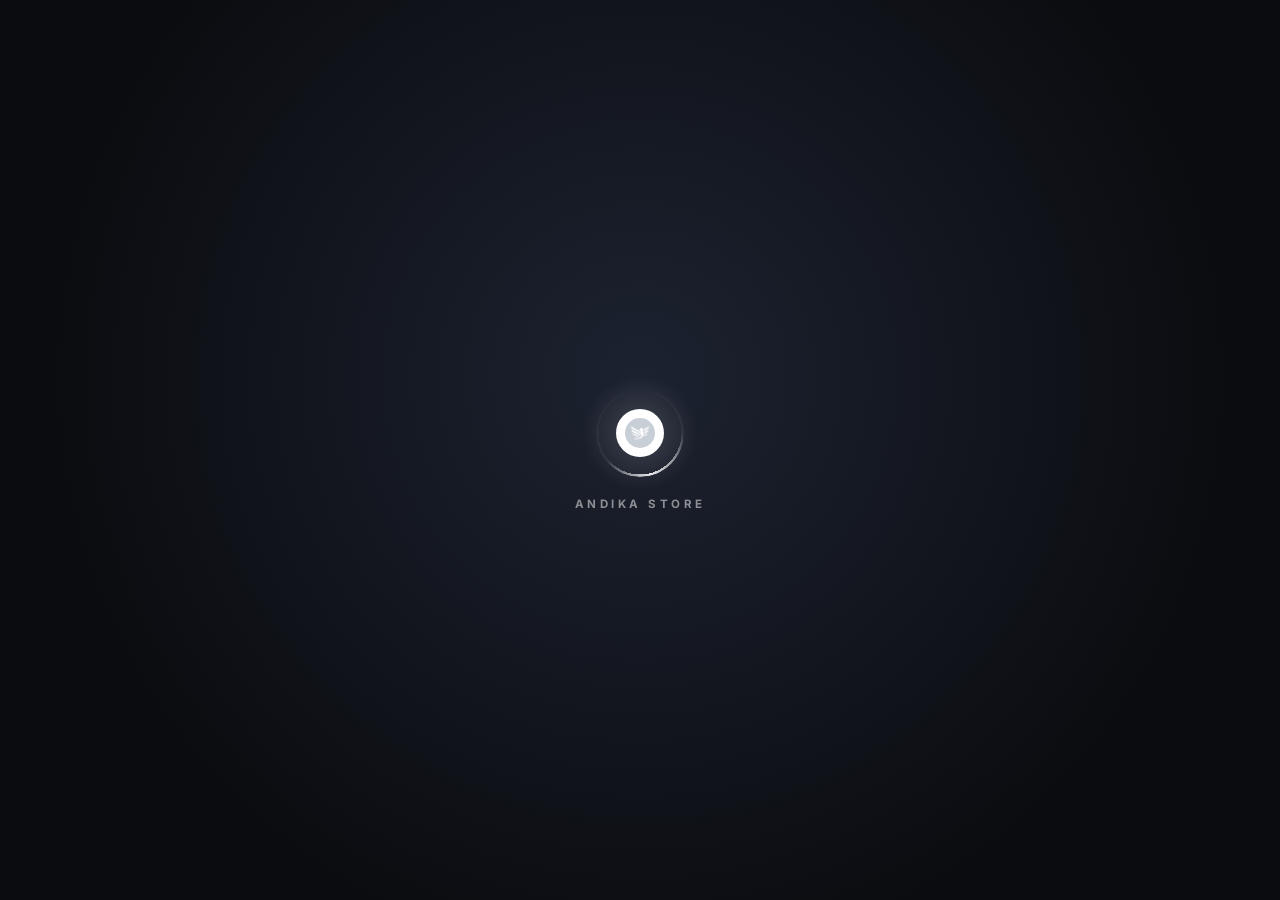
==== commit f48e329b: "Add files via upload" ====
--- a/index.html
+++ b/index.html
@@ -2,6 +2,119 @@
 <html lang="id">
 <head>
     <meta charset="UTF-8" />
+
+    <!-- ===== ANTI-KEDIP HALAMAN PERTAMA DIBUKA ===== -->
+    <!-- Harus paling atas: jalan sebelum halaman utama sempat digambar sama sekali.
+         Berlaku untuk semua kunjungan (bukan cuma link produk), supaya banner/profil/
+         produk gak muncul kedip-kedip satu-satu; semuanya baru ditampilkan bareng
+         setelah datanya beneran siap (dikontrol dari firabase.js). -->
+    <script>
+    (function () {
+        document.documentElement.classList.add('page-loading');
+        window.__appReveal = function () {
+            document.documentElement.classList.remove('page-loading');
+        };
+        // Pengaman: kalau dalam 5 detik data tetap belum siap (koneksi lambat/error),
+        // tampilkan saja apa adanya, jangan menggantung selamanya.
+        setTimeout(window.__appReveal, 5000);
+    })();
+    </script>
+    <style>
+        html.page-loading #mainContainer { display: none; }
+        html.page-loading .fab-wa { display: none !important; }
+
+        .page-loader {
+            display: none;
+            position: fixed;
+            inset: 0;
+            z-index: 99999;
+            background: radial-gradient(circle at 50% 42%, #1c2230 0%, #0b0c10 72%);
+            align-items: center;
+            justify-content: center;
+            flex-direction: column;
+            gap: 20px;
+        }
+        html.page-loading .page-loader { display: flex; }
+
+        .page-loader-orb {
+            position: relative;
+            width: 88px;
+            height: 88px;
+            display: flex;
+            align-items: center;
+            justify-content: center;
+        }
+
+        .page-loader-ring {
+            position: absolute;
+            inset: 0;
+            border-radius: 50%;
+            background: conic-gradient(from 0deg,
+                transparent 0deg,
+                rgba(255,255,255,0.06) 90deg,
+                rgba(255,255,255,0.9) 165deg,
+                rgba(255,255,255,0.06) 230deg,
+                transparent 360deg);
+            -webkit-mask: radial-gradient(farthest-side, transparent calc(100% - 2.5px), #000 calc(100% - 2.5px));
+                    mask: radial-gradient(farthest-side, transparent calc(100% - 2.5px), #000 calc(100% - 2.5px));
+            animation: page-ring-spin 1.8s cubic-bezier(0.45, 0.05, 0.55, 0.95) infinite;
+        }
+
+        .page-loader-halo {
+            position: absolute;
+            inset: -14px;
+            border-radius: 50%;
+            background: radial-gradient(circle, rgba(255,255,255,0.16) 0%, transparent 70%);
+            animation: page-halo-pulse 2.4s ease-in-out infinite;
+        }
+
+        .page-loader-logo {
+            position: relative;
+            width: 48px;
+            height: 48px;
+            border-radius: 50%;
+            object-fit: cover;
+            background: #fff;
+            padding: 9px;
+            box-sizing: border-box;
+            animation: page-logo-breathe 2.4s ease-in-out infinite;
+        }
+
+        .page-loader-text {
+            font-family: 'Inter', sans-serif;
+            font-size: 0.72rem;
+            font-weight: 700;
+            letter-spacing: 3.5px;
+            text-transform: uppercase;
+            color: rgba(255,255,255,0.5);
+            animation: page-text-fade 2.4s ease-in-out infinite;
+        }
+
+        @keyframes page-ring-spin {
+            to { transform: rotate(360deg); }
+        }
+        @keyframes page-halo-pulse {
+            0%, 100% { opacity: 0.35; transform: scale(0.92); }
+            50% { opacity: 0.7; transform: scale(1.08); }
+        }
+        @keyframes page-logo-breathe {
+            0%, 100% { transform: scale(1); filter: drop-shadow(0 0 8px rgba(255,255,255,0.2)); }
+            50% { transform: scale(1.07); filter: drop-shadow(0 0 16px rgba(255,255,255,0.4)); }
+        }
+        @keyframes page-text-fade {
+            0%, 100% { opacity: 0.35; letter-spacing: 3.5px; }
+            50% { opacity: 0.9; letter-spacing: 4.2px; }
+        }
+
+        @media (prefers-reduced-motion: reduce) {
+            .page-loader-ring, .page-loader-halo, .page-loader-logo, .page-loader-text {
+                animation: none !important;
+            }
+        }
+    </style>
+
+    <script src="/js/anti-devtools.js" defer></script>
+
     <meta name="viewport" content="width=device-width, initial-scale=1.0, maximum-scale=1.0, user-scalable=no, viewport-fit=cover" />
     <meta name="theme-color" content="#f4f6fb" />
     <meta name="mobile-web-app-capable" content="yes" />
@@ -13,8 +126,22 @@
     <meta name="description" content="dixz-vip.vercel.app adalah toko online yang dibuat dan dikelola oleh Andika. Jual followers Instagram & TikTok murah, APK widget jam estetik, dan bundle 2000+ ebook digital premium." />
     <meta name="keywords" content="Andika, Andika Store, dixz vip, dixz, followers tiktok murah, followers instagram murah, widget jam tecno, 2000 e-book digital murah" />
 
+    <!-- Open Graph: preview link saat di-share ke WhatsApp/Telegram/Facebook -->
+    <meta property="og:type" content="website" />
+    <meta property="og:site_name" content="Andika Store" />
+    <meta property="og:title" content="Andika Store" />
+    <meta property="og:description" content="Toko online resmi Andika. Jual followers Instagram & TikTok murah, APK widget jam estetik, dan bundle 2.000+ ebook digital premium." />
+    <meta property="og:image" content="https://res.cloudinary.com/ywdax4aj/image/upload/v1788316323/pfk7tllaanoyxcslt0tw.jpg" />
+    <meta property="og:url" content="https://dixz-vip.vercel.app/" />
+
+    <!-- Twitter Card: preview link saat di-share ke X/Twitter -->
+    <meta name="twitter:card" content="summary" />
+    <meta name="twitter:title" content="Andika Store" />
+    <meta name="twitter:description" content="Toko online resmi Andika. Jual followers Instagram & TikTok murah, APK widget jam estetik, dan bundle 2.000+ ebook digital premium." />
+    <meta name="twitter:image" content="https://res.cloudinary.com/ywdax4aj/image/upload/v1788316323/pfk7tllaanoyxcslt0tw.jpg" />
+
     <!-- Favicon (nilai awal, otomatis di-update lewat script mengikuti foto profil) -->
-    <link rel="icon" id="dynamicFavicon" href="" type="image/png" />
+    <link rel="icon" href="/favicon.jpg" type="image/jpeg" />
 
     <!-- Schema markup: bantu Google mengenali brand "Andika Store" / "dixz-vip" / "Andika" sebagai entitas yang sama -->
     <script type="application/ld+json">
@@ -50,6 +177,15 @@
 </head>
 <body>
 
+<div class="page-loader" id="pageLoader">
+    <div class="page-loader-orb">
+        <div class="page-loader-halo"></div>
+        <div class="page-loader-ring"></div>
+        <img src="/favicon.jpg" alt="" class="page-loader-logo" />
+    </div>
+    <div class="page-loader-text">Andika Store</div>
+</div>
+
 <div class="container" id="mainContainer">
 
     <!-- ===== PROFILE CARD ===== -->
@@ -172,14 +308,19 @@
         </div>
     </div>
 
-    <div class="payment-title">💳 Pembayaran</div>
+    <div class="payment-title">
+        <span class="payment-title-icon">
+            <svg viewBox="0 0 24 24" xmlns="http://www.w3.org/2000/svg"><path d="M20 4H4c-1.1 0-1.99.9-1.99 2L2 18c0 1.1.9 2 2 2h16c1.1 0 2-.9 2-2V6c0-1.1-.9-2-2-2zm0 14H4v-6h16v6zm0-10H4V6h16v2z"/><rect x="5" y="14.2" width="5" height="1.8" rx="0.9" fill="#fff" opacity="0.85"/></svg>
+        </span>
+        Pembayaran
+    </div>
 
     <img class="payment-qris-img" id="paymentQrisImg" src="" alt="QRIS" />
 
     <div class="qris-price-box">
         <div class="qris-price-col">
             <span class="qris-price-text" id="qrisPriceText">Rp 0</span>
-            <span class="qris-admin-text" id="qrisAdminText">+ biaya admin</span>
+            <span class="qris-admin-text" id="qrisAdminText">biaya admin +0</span>
         </div>
         <a href="#" download="QRIS-DixzVip.jpg" id="btnDownloadQris" class="btn-download-qris">
             <svg viewBox="0 0 24 24" xmlns="http://www.w3.org/2000/svg"><path d="M11 4h2v7h3l-4 4-4-4h3V4zM5 18h14v2H5z"/></svg>
@@ -227,7 +368,10 @@
                 <div class="method-icon-circle">
                     <img src="https://i.ibb.co.com/RxcXkbR/19505ccf6392c16c5c320a50e8c2b745.jpg" alt="DANA" />
                 </div>
-                <span class="method-name">DANA</span>
+                <div class="method-info">
+                    <span class="method-name">DANA</span>
+                    <span class="method-admin-text">admin +0</span>
+                </div>
                 <span class="method-status">Segera Hadir</span>
             </div>
 
@@ -235,7 +379,10 @@
                 <div class="method-icon-circle">
                     <img src="https://i.ibb.co.com/FL1rmD7w/ca3bcfb0b9e22aface4fb684a733075e.jpg" alt="GoPay" />
                 </div>
-                <span class="method-name">GoPay</span>
+                <div class="method-info">
+                    <span class="method-name">GoPay</span>
+                    <span class="method-admin-text">admin +0</span>
+                </div>
                 <span class="method-status">Segera Hadir</span>
             </div>
 
@@ -243,7 +390,10 @@
                 <div class="method-icon-circle">
                     <img src="https://i.ibb.co.com/fdcCYJgd/b1a071a263b1ceb1ceadd4798d56f531.jpg" alt="OVO" />
                 </div>
-                <span class="method-name">OVO</span>
+                <div class="method-info">
+                    <span class="method-name">OVO</span>
+                    <span class="method-admin-text">admin +0</span>
+                </div>
                 <span class="method-status">Segera Hadir</span>
             </div>
 
@@ -251,7 +401,10 @@
                 <div class="method-icon-circle">
                     <img src="https://i.ibb.co.com/F4hYS9hG/sedang-1707756021-logo-qris.jpg" alt="QRIS" />
                 </div>
-                <span class="method-name">QRIS</span>
+                <div class="method-info">
+                    <span class="method-name">QRIS</span>
+                    <span class="method-admin-text" id="methodQrisAdminText">admin +0</span>
+                </div>
                 <span class="method-check" id="methodCheck">
                     <svg viewBox="0 0 24 24" xmlns="http://www.w3.org/2000/svg"><path d="M9 16.2l-3.5-3.5L4 14.2l5 5 11-11-1.5-1.5z"/></svg>
                 </span>
@@ -444,31 +597,5 @@
 <script src="/js/status-init.js"></script>
 <script src="/js/status-viewer.js"></script>
 
-<!-- ===== FAVICON OTOMATIS (ikut foto profil) ===== -->
-<script>
-(function () {
-    const avatarImg = document.getElementById('profileAvatarImg');
-    const faviconLink = document.getElementById('dynamicFavicon');
-    if (!avatarImg || !faviconLink) return;
-
-    function syncFavicon() {
-        if (avatarImg.src) {
-            faviconLink.href = avatarImg.src;
-        }
-    }
-
-    // Set favicon pas pertama kali foto sudah termuat
-    if (avatarImg.complete) {
-        syncFavicon();
-    } else {
-        avatarImg.addEventListener('load', syncFavicon, { once: true });
-    }
-
-    // Pantau kalau src foto profil berubah (misal setelah update dari web admin)
-    const observer = new MutationObserver(syncFavicon);
-    observer.observe(avatarImg, { attributes: true, attributeFilter: ['src'] });
-})();
-</script>
-
 </body>
 </html>
--- a/css/produk-payment.css
+++ b/css/produk-payment.css
@@ -35,10 +35,14 @@
             color: var(--dark);
             cursor: pointer;
             box-shadow: 0 3px 9px rgba(15,23,42,0.18);
-            transition: opacity 0.4s ease, transform 0.3s ease, visibility 0.4s;
+            transition: opacity 0.4s var(--ease-smooth), transform 0.35s var(--ease-bounce), visibility 0.4s;
             transform: translateY(0);
             opacity: 1;
             visibility: visible;
+        }
+
+        .btn-back:active {
+            transform: scale(0.88) translateX(-2px);
         }
 
         .btn-back.hidden {
@@ -100,8 +104,12 @@
             border-radius: 50%;
             background: rgba(255,255,255,0.5);
             border: 2px solid rgba(0,0,0,0.3);
-            transition: background 0.3s, transform 0.2s;
+            transition: background 0.3s var(--ease-smooth), transform 0.4s var(--ease-bounce);
             cursor: pointer;
+        }
+
+        .slider-indicators span:active {
+            transform: scale(0.85);
         }
 
         .slider-indicators span.active {
@@ -289,12 +297,13 @@
             color: var(--dark);
             cursor: pointer;
             box-shadow: 0 2px 6px rgba(15,23,42,0.15);
-            transition: all 0.15s;
+            transition: transform 0.35s var(--ease-bounce), box-shadow 0.25s var(--ease-soft), background 0.25s var(--ease-smooth), color 0.25s var(--ease-smooth);
             text-align: center;
         }
 
         .ig-followers-btn:active {
-            transform: scale(0.95);
+            transform: scale(0.9);
+            transition: transform 0.12s var(--ease-smooth);
         }
 
         .ig-followers-btn.selected {
@@ -359,11 +368,12 @@
             border: 1px solid var(--border);
             scroll-snap-align: start;
             box-shadow: 0 4px 12px rgba(15,23,42,0.18);
-            transition: transform 0.15s;
+            transition: transform 0.35s var(--ease-bounce);
         }
 
         .gallery-scroll img:active {
-            transform: scale(0.95);
+            transform: scale(0.92);
+            transition: transform 0.12s var(--ease-smooth);
         }
 
         /* ===== TOMBOL BELI SEKARANG - MERAH SOFT ===== */
@@ -389,7 +399,7 @@
             letter-spacing: 0.5px;
             box-shadow: 0 5px 15px rgba(15,23,42,0.18);
             cursor: pointer;
-            transition: transform 0.15s, box-shadow 0.15s, background 0.2s;
+            transition: transform 0.35s var(--ease-bounce), box-shadow 0.3s var(--ease-soft), background 0.25s var(--ease-smooth);
             display: flex;
             align-items: center;
             justify-content: center;
@@ -398,9 +408,10 @@
         }
 
         .btn-beli-fixed button:active {
-            transform: scale(0.97);
+            transform: scale(0.95) translateY(1px);
             box-shadow: 0 2px 6px rgba(15,23,42,0.18);
             background: #d65a5a;
+            transition: transform 0.12s var(--ease-smooth);
         }
 
         .btn-beli-fixed button span {
--- a/css/checkout-sheet.css
+++ b/css/checkout-sheet.css
@@ -33,11 +33,15 @@
             color: var(--dark);
             cursor: pointer;
             box-shadow: 0 3px 9px rgba(15,23,42,0.18);
-            transition: opacity 0.4s ease, transform 0.3s ease, visibility 0.4s;
+            transition: opacity 0.4s var(--ease-smooth), transform 0.35s var(--ease-bounce), visibility 0.4s;
             transform: translateY(0);
             opacity: 1;
             visibility: visible;
             margin-bottom: 8px;
+        }
+
+        .btn-back-payment:active {
+            transform: scale(0.88) translateX(-2px);
         }
 
         .btn-back-payment.hidden {
@@ -53,6 +57,28 @@
             color: var(--dark);
             text-align: center;
             margin-top: 10px;
+            display: flex;
+            align-items: center;
+            justify-content: center;
+            gap: 10px;
+        }
+
+        .payment-title-icon {
+            display: inline-flex;
+            align-items: center;
+            justify-content: center;
+            width: 38px;
+            height: 38px;
+            border-radius: 12px;
+            background: linear-gradient(135deg, var(--primary), #1a2f52);
+            box-shadow: 0 4px 10px rgba(15,23,42,0.25);
+            flex-shrink: 0;
+        }
+
+        .payment-title-icon svg {
+            width: 21px;
+            height: 21px;
+            fill: #fff;
         }
 
         .payment-qris-img {
@@ -116,7 +142,7 @@
             color: #ffffff;
             box-shadow: 0 2px 6px rgba(15,23,42,0.18);
             cursor: pointer;
-            transition: transform 0.15s, box-shadow 0.15s;
+            transition: transform 0.35s var(--ease-bounce), box-shadow 0.25s var(--ease-soft);
         }
 
         .btn-download-qris svg {
@@ -126,8 +152,9 @@
         }
 
         .btn-download-qris:active {
-            transform: scale(0.96);
+            transform: scale(0.92);
             box-shadow: 0 1px 6px rgba(15,23,42,0.18);
+            transition: transform 0.12s var(--ease-smooth);
         }
 
         .payment-info {
@@ -195,14 +222,15 @@
             color: #0f1b30;
             box-shadow: 0 4px 12px rgba(15,23,42,0.16);
             margin-top: 20px;
-            transition: transform 0.15s, box-shadow 0.15s;
+            transition: transform 0.35s var(--ease-bounce), box-shadow 0.25s var(--ease-soft);
             cursor: pointer;
             text-transform: uppercase;
         }
 
         .btn-bukti-wa:active {
-            transform: scale(0.97);
+            transform: scale(0.96) rotate(-0.4deg);
             box-shadow: 0 1px 6px rgba(15,23,42,0.15);
+            transition: transform 0.12s var(--ease-smooth);
         }
 
         /* ================================================================ */
@@ -280,11 +308,12 @@
             background: var(--light);
             cursor: pointer;
             box-shadow: 0 3px 9px rgba(15,23,42,0.15);
-            transition: transform 0.15s, box-shadow 0.15s, border-color 0.15s, background 0.15s;
+            transition: transform 0.35s var(--ease-bounce), box-shadow 0.3s var(--ease-soft), border-color 0.25s var(--ease-smooth), background 0.25s var(--ease-smooth);
         }
 
         .method-option:not(.disabled):active {
-            transform: scale(0.98);
+            transform: scale(0.96) translateX(2px);
+            transition: transform 0.12s var(--ease-smooth);
         }
 
         .method-option.selected {
@@ -319,11 +348,24 @@
             object-fit: cover;
         }
 
+        .method-info {
+            flex-grow: 1;
+            display: flex;
+            flex-direction: column;
+            gap: 2px;
+            min-width: 0;
+        }
+
         .method-name {
-            flex-grow: 1;
             font-weight: 700;
             font-size: 0.95rem;
             color: var(--dark);
+        }
+
+        .method-admin-text {
+            font-size: 0.68rem;
+            font-weight: 600;
+            color: #888;
         }
 
         .method-status {
@@ -346,7 +388,7 @@
             align-items: center;
             justify-content: center;
             flex-shrink: 0;
-            transition: background 0.15s, border-color 0.15s;
+            transition: background 0.3s var(--ease-smooth), border-color 0.3s var(--ease-smooth), transform 0.35s var(--ease-bounce);
         }
 
         .method-check svg {
@@ -354,16 +396,19 @@
             height: 13px;
             fill: #fff;
             opacity: 0;
-            transition: opacity 0.15s;
+            transform: scale(0.4);
+            transition: opacity 0.2s var(--ease-smooth), transform 0.35s var(--ease-bounce);
         }
 
         .method-option.selected .method-check {
             background: var(--green);
             border-color: var(--green);
+            transform: scale(1.08);
         }
 
         .method-option.selected .method-check svg {
             opacity: 1;
+            transform: scale(1);
         }
 
         .btn-lanjutkan {
@@ -379,7 +424,7 @@
             text-shadow: 0 1px 2px rgba(0,0,0,0.2);
             box-shadow: 0 4px 12px rgba(15,23,42,0.18);
             cursor: pointer;
-            transition: all 0.15s ease;
+            transition: transform 0.35s var(--ease-bounce), box-shadow 0.3s var(--ease-soft), background 0.25s var(--ease-smooth);
         }
 
         .btn-lanjutkan:disabled {
@@ -390,8 +435,9 @@
         }
 
         .btn-lanjutkan:not(:disabled):active {
-            transform: scale(0.97);
+            transform: scale(0.95) translateY(1px);
             box-shadow: 0 1px 6px rgba(15,23,42,0.18);
+            transition: transform 0.12s var(--ease-smooth);
         }
 
         /* ===== STATE LOADING: PROFESIONAL ===== */
@@ -688,13 +734,27 @@
             align-items: center;
             justify-content: center;
             z-index: 1600;
-            transition: transform 0.15s, box-shadow 0.15s;
+            transition: transform 0.35s var(--ease-bounce), box-shadow 0.3s var(--ease-soft);
             text-decoration: none;
+            animation: fabWaPulse 2.6s ease-in-out infinite;
+        }
+
+        @keyframes fabWaPulse {
+            0%, 100% { box-shadow: 0 4px 12px rgba(15,23,42,0.18), 0 0 0 0 rgba(37,211,102,0.35); }
+            50% { box-shadow: 0 4px 12px rgba(15,23,42,0.18), 0 0 0 8px rgba(37,211,102,0); }
+        }
+
+        /* Disembunyikan khusus saat sheet "Pilih Metode Pembayaran" terbuka,
+           supaya tidak menutupi tombol/opsi di dalam sheet tersebut. */
+        .fab-wa.hide-for-sheet {
+            display: none;
         }
 
         .fab-wa:active {
-            transform: scale(0.93);
+            transform: scale(0.88) rotate(-6deg);
             box-shadow: 0 2px 6px rgba(15,23,42,0.18);
+            transition: transform 0.12s var(--ease-smooth);
+            animation-play-state: paused;
         }
 
         .fab-wa svg {
--- a/css/status-story.css
+++ b/css/status-story.css
@@ -25,7 +25,10 @@
     width: 100%;
     height: 100%;
 }
-.avatar-ring.has-status:active { transform: scale(0.97); }
+.avatar-ring.has-status:active {
+    transform: scale(0.94);
+    transition: transform 0.35s var(--ease-bounce);
+}
 
 /* ===== HALAMAN STATUS (STORY VIEWER) ===== */
 .page-status {
@@ -83,6 +86,11 @@
     display: flex; align-items: center; justify-content: center;
     flex-shrink: 0;
     cursor: pointer;
+    transition: transform 0.35s var(--ease-bounce), background 0.25s var(--ease-smooth);
+}
+.status-header-notif:active {
+    transform: scale(0.85) rotate(-8deg);
+    background: rgba(255,255,255,0.22);
 }
 .status-header-notif svg { width: 16px; height: 16px; fill: #fff; }
 .status-header-notif .notif-overlay-preview,
@@ -98,6 +106,11 @@
     font-size: 1rem;
     flex-shrink: 0;
     cursor: pointer;
+    transition: transform 0.35s var(--ease-bounce), background 0.25s var(--ease-smooth);
+}
+.status-header-close:active {
+    transform: scale(0.82) rotate(90deg);
+    background: rgba(255,255,255,0.22);
 }
 
 .status-media-wrap {
@@ -220,6 +233,11 @@
     cursor: pointer;
     border: none;
     position: relative;
+    transition: transform 0.35s var(--ease-bounce), background 0.25s var(--ease-smooth);
+}
+.status-icon-btn:active {
+    transform: scale(0.82);
+    background: rgba(255,255,255,0.22);
 }
 .status-icon-btn svg { width: 17px; height: 17px; fill: #fff; }
 .status-btn-mic.recording { background: var(--soft-red); }
@@ -235,9 +253,23 @@
     border-radius: 20px;
     padding: 8px 10px;
     box-shadow: 0 4px 14px rgba(0,0,0,0.35);
+    animation: statusEmojiPopIn 0.35s var(--ease-bounce);
+}
+@keyframes statusEmojiPopIn {
+    from { opacity: 0; transform: translateY(8px) scale(0.85); }
+    to { opacity: 1; transform: translateY(0) scale(1); }
 }
 .status-emoji-quick.show { display: flex; }
-.status-emoji-quick span { font-size: 1.3rem; cursor: pointer; line-height: 1; }
+.status-emoji-quick span {
+    font-size: 1.3rem;
+    cursor: pointer;
+    line-height: 1;
+    display: inline-block;
+    transition: transform 0.3s var(--ease-bounce);
+}
+.status-emoji-quick span:active {
+    transform: scale(1.4) rotate(-10deg);
+}
 
 /* ===== STATE: IDLE (belum fokus) — cuma pill + love + share ===== */
 .status-reply-row #statusBtnCamera,
@@ -251,9 +283,11 @@
     display: flex; align-items: center; justify-content: center;
     cursor: pointer;
     flex-shrink: 0;
-}
-.status-reply-row .status-reaction-btn svg { width: 22px; height: 22px; fill: #fff; transition: transform 0.15s, fill 0.15s; }
-.status-reply-row .status-reaction-btn.liked svg { fill: var(--soft-red); transform: scale(1.15); }
+    transition: transform 0.35s var(--ease-bounce);
+}
+.status-reply-row .status-reaction-btn:active { transform: scale(0.8); }
+.status-reply-row .status-reaction-btn svg { width: 22px; height: 22px; fill: #fff; transition: transform 0.4s var(--ease-bounce), fill 0.25s var(--ease-smooth); }
+.status-reply-row .status-reaction-btn.liked svg { fill: var(--soft-red); transform: scale(1.3); }
 
 /* ===== STATE: FOKUS, BELUM NGETIK — kamera-pill-galeri-stiker-kirim, love/share sembunyi ===== */
 .status-reply-row.is-focused #statusBtnCamera,
@@ -298,7 +332,9 @@
     display: flex; align-items: center; justify-content: center;
     flex-shrink: 0;
     cursor: pointer;
-}
+    transition: transform 0.35s var(--ease-bounce);
+}
+.status-voice-del:active, .status-voice-send:active { transform: scale(0.82); }
 .status-voice-del { background: var(--soft-red); }
 .status-voice-del svg { width: 16px; height: 16px; fill: #fff; }
 .status-voice-send { background: #2f7cff; }
